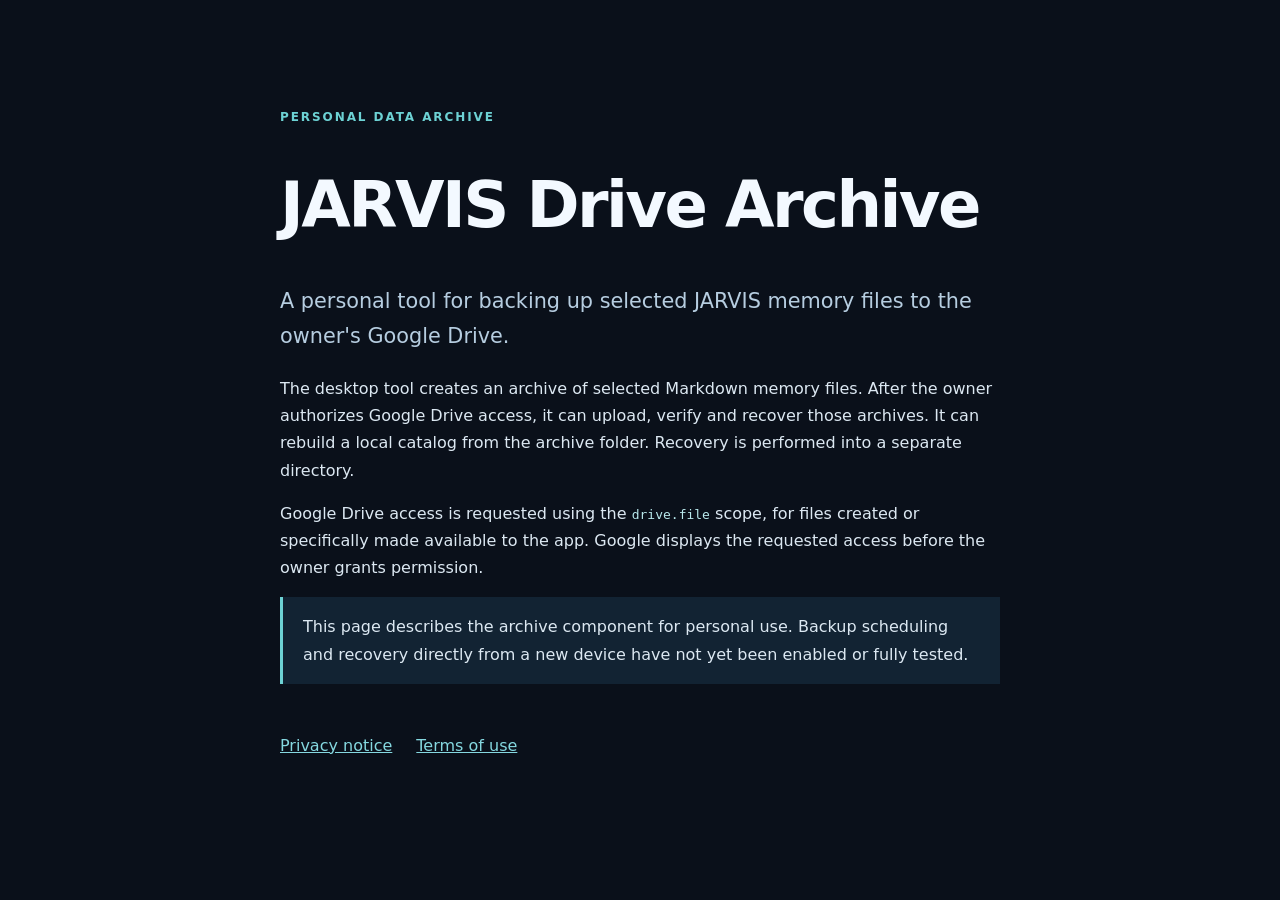
==== index.html @ 31fcb460 "Add JARVIS archive information pages" ====
<!doctype html><html lang="en"><head><meta charset="utf-8"><meta name="viewport" content="width=device-width,initial-scale=1"><title>JARVIS Drive Archive</title><link rel="stylesheet" href="style.css"></head><body><main><p class="eyebrow">PERSONAL DATA ARCHIVE</p><h1>JARVIS Drive Archive</h1><p class="lead">A personal tool for backing up selected JARVIS memory files to the owner's Google Drive.</p><p>The desktop tool creates an archive of selected Markdown memory files. After the owner authorizes Google Drive access, it can upload, verify and recover those archives. It can rebuild a local catalog from the archive folder. Recovery is performed into a separate directory.</p><p>Google Drive access is requested using the <code>drive.file</code> scope, for files created or specifically made available to the app. Google displays the requested access before the owner grants permission.</p><div class="notice">This page describes the archive component for personal use. Backup scheduling and recovery directly from a new device have not yet been enabled or fully tested.</div><nav><a href="privacy.html">Privacy notice</a><a href="terms.html">Terms of use</a></nav></main></body></html>
---- style.css ----
:root{color-scheme:dark;font-family:system-ui,-apple-system,sans-serif;background:#0a101a;color:#dce8f2}body{margin:0}main{max-width:720px;margin:7vh auto;padding:32px;line-height:1.7}h1{font-size:clamp(2.4rem,7vw,4rem);line-height:1.1;letter-spacing:-.04em;color:#f3f9ff}h2{color:#f3f9ff;margin-top:2rem}.eyebrow{color:#6dd2d4;letter-spacing:.16em;font-size:.75rem;font-weight:700}.lead{font-size:1.3rem;color:#b6cde0}.notice{padding:16px 20px;border-left:3px solid #6dd2d4;background:#122333}nav{display:flex;gap:24px;margin-top:3rem;flex-wrap:wrap}a{color:#85d8e0}code{overflow-wrap:anywhere;color:#b9e9ed}
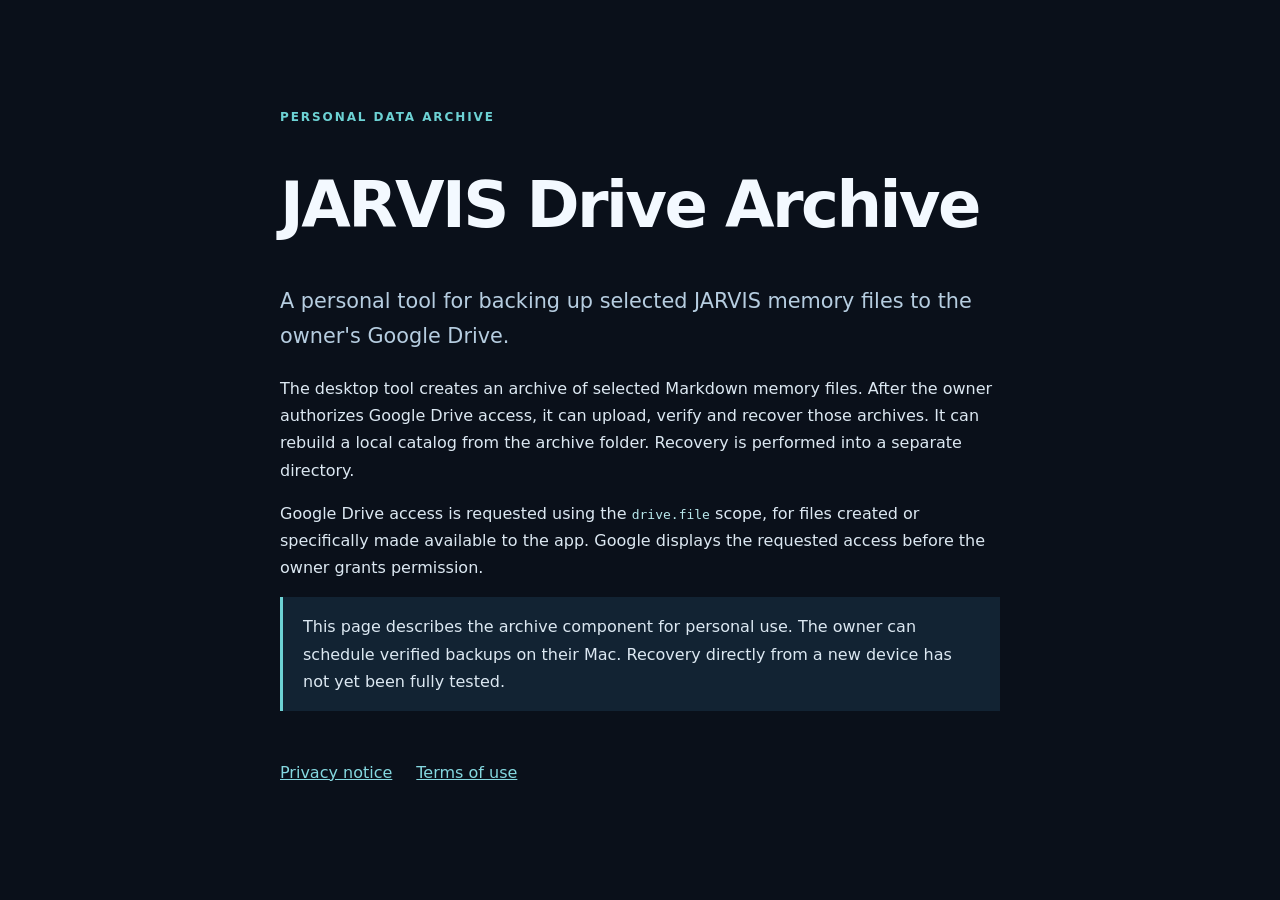
==== commit d69426a5: "Reflect scheduled local archive backups" ====
--- a/index.html
+++ b/index.html
@@ -1 +1 @@
-<!doctype html><html lang="en"><head><meta charset="utf-8"><meta name="viewport" content="width=device-width,initial-scale=1"><title>JARVIS Drive Archive</title><link rel="stylesheet" href="style.css"></head><body><main><p class="eyebrow">PERSONAL DATA ARCHIVE</p><h1>JARVIS Drive Archive</h1><p class="lead">A personal tool for backing up selected JARVIS memory files to the owner's Google Drive.</p><p>The desktop tool creates an archive of selected Markdown memory files. After the owner authorizes Google Drive access, it can upload, verify and recover those archives. It can rebuild a local catalog from the archive folder. Recovery is performed into a separate directory.</p><p>Google Drive access is requested using the <code>drive.file</code> scope, for files created or specifically made available to the app. Google displays the requested access before the owner grants permission.</p><div class="notice">This page describes the archive component for personal use. Backup scheduling and recovery directly from a new device have not yet been enabled or fully tested.</div><nav><a href="privacy.html">Privacy notice</a><a href="terms.html">Terms of use</a></nav></main></body></html>
+<!doctype html><html lang="en"><head><meta name="google-site-verification" content="ni4IVFiM8mYVhA43gDR4LBFRNbe9H_vp2hQwTA-mrpU" /><meta charset="utf-8"><meta name="viewport" content="width=device-width,initial-scale=1"><title>JARVIS Drive Archive</title><link rel="stylesheet" href="style.css"></head><body><main><p class="eyebrow">PERSONAL DATA ARCHIVE</p><h1>JARVIS Drive Archive</h1><p class="lead">A personal tool for backing up selected JARVIS memory files to the owner's Google Drive.</p><p>The desktop tool creates an archive of selected Markdown memory files. After the owner authorizes Google Drive access, it can upload, verify and recover those archives. It can rebuild a local catalog from the archive folder. Recovery is performed into a separate directory.</p><p>Google Drive access is requested using the <code>drive.file</code> scope, for files created or specifically made available to the app. Google displays the requested access before the owner grants permission.</p><div class="notice">This page describes the archive component for personal use. The owner can schedule verified backups on their Mac. Recovery directly from a new device has not yet been fully tested.</div><nav><a href="privacy.html">Privacy notice</a><a href="terms.html">Terms of use</a></nav></main></body></html>
